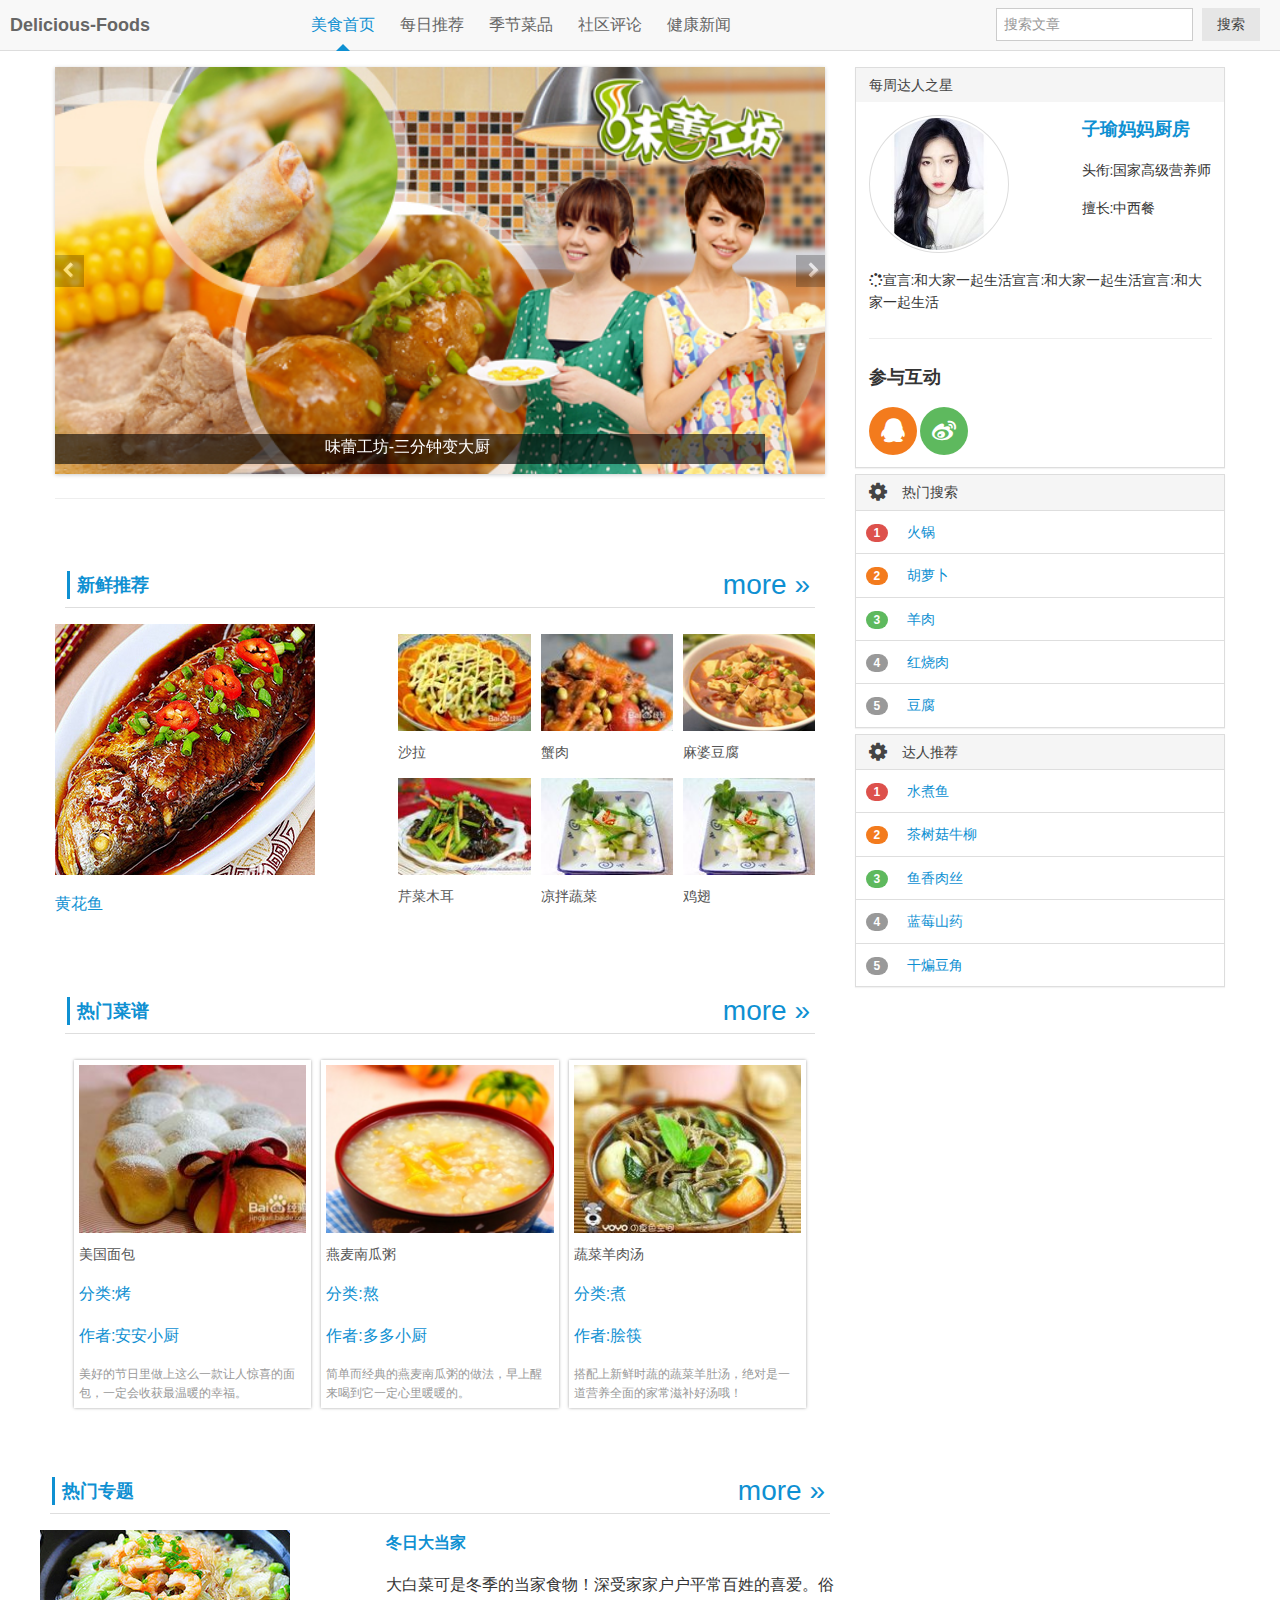
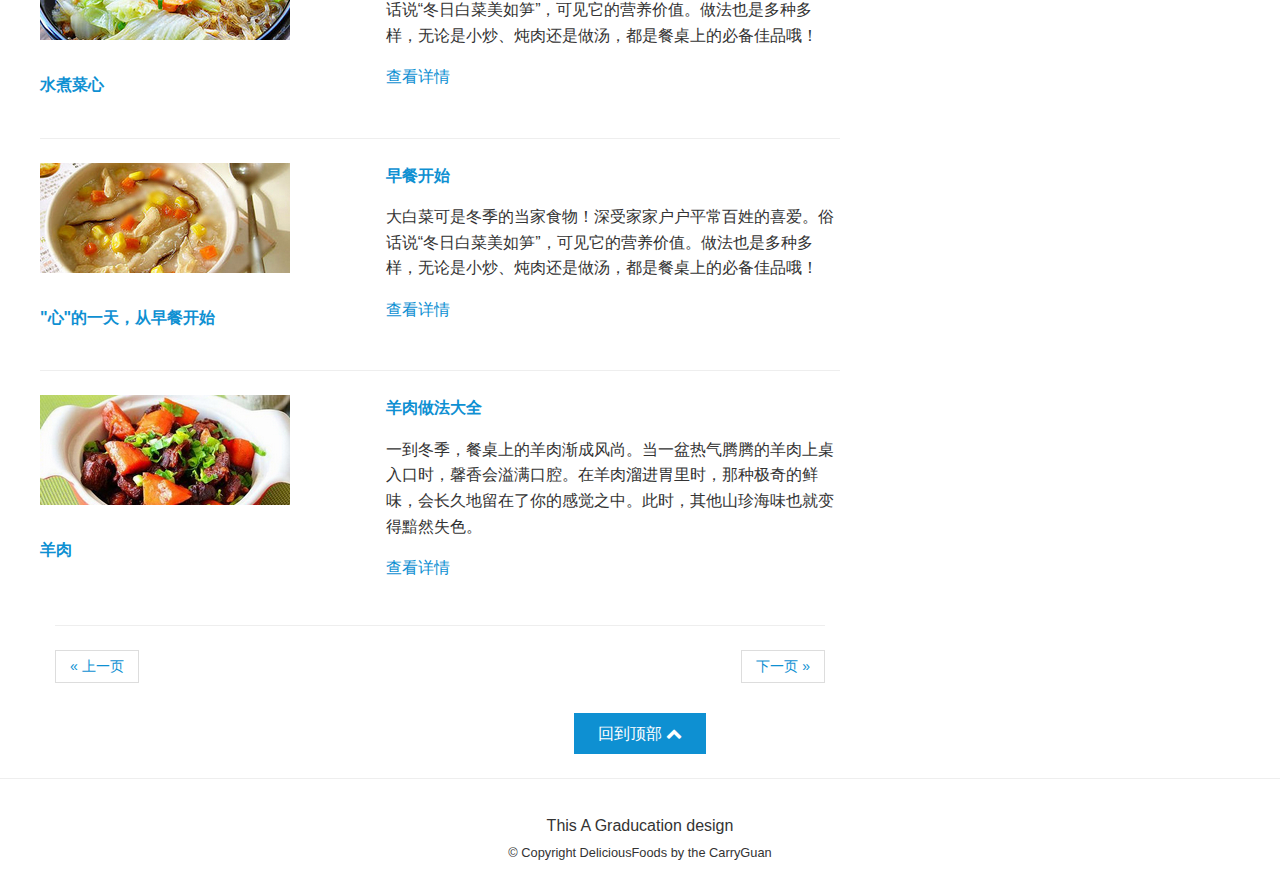
==== index.html @ f2e7f071 "food" ====
<!DOCTYPE html>
<html>
<head lang="en">
  <meta charset="UTF-8">
  <title>Delicious-Foods</title>
  <meta http-equiv="X-UA-Compatible" content="IE=edge">
  <meta name="viewport"
        content="width=device-width, initial-scale=1">
  <meta name="format-detection" content="telephone=no">
  <meta name="renderer" content="webkit">
  <meta http-equiv="Cache-Control" content="no-siteapp"/>
  <link rel="alternate icon" type="image/png" href="assets/i/favicon.png">
  <link rel="stylesheet" href="assets/css/amazeui.min.css"/>
  <link rel="stylesheet" href="css/index.css">
  <style>
    @media only screen and (min-width: 1200px) {
      .blog-g-fixed {
        max-width: 1200px;
      }
    }

    @media only screen and (min-width: 641px) {
      .blog-sidebar {
        font-size: 1.4rem;
      }
    }

    .blog-main {
      padding: 20px 0;
    }

    .blog-title {
      margin: 10px 0 20px 0;
    }

    .blog-meta {
      font-size: 14px;
      margin: 10px 0 20px 0;
      color: #222;
    }

    .blog-meta a {
      color: #27ae60;
    }

    .blog-pagination a {
      font-size: 1.4rem;
    }

    .blog-team li {
      padding: 4px;
    }

    .blog-team img {
      margin-bottom: 0;
    }

    .blog-content img,
    .blog-team img {
      max-width: 100%;
      height: auto;
    }

    .blog-footer {
      padding: 10px 0;
      text-align: center;
    }
    #blank{
      margin-left: 11%;
    }
    .am-slider-desc{
      text-align: center;
    }

  </style>
</head>
<body>
<div id="container">
  <header class="am-topbar">
    <h1 class="am-topbar-brand">
      <a href="index.html">Delicious-Foods</a>
    </h1>
    
    <div class="am-collapse am-topbar-collapse" id="doc-topbar-collapse">
      <ul class="am-nav am-nav-pills am-topbar-nav " id="blank">
      
        <li class="am-active"><a href="index.html ">美食首页</a></li>
        <li><a href="many-Foods.html">每日推荐</a></li>
        <li><a href="day-Recommend.html">季节菜品</a></li>
        <li><a href="commentZone.html">社区评论</a></li>
        <li><a href="many-Foods.html">健康新闻</a></li>
        
      </ul>
        </li>
      </ul>

      <form class="am-topbar-form am-topbar-left am-form-inline am-topbar-right" role="search">
        <div class="am-form-group">
          <input type="text" class="am-form-field am-input-sm" placeholder="搜索文章">
        </div>
        <button type="submit" class="am-btn am-btn-default am-btn-sm">搜索</button>
      </form>

    </div>
  </header>

  <div class="am-g am-g-fixed blog-g-fixed">
    <div class="am-u-md-8">
      <div id="add-shuffling">
          <div data-am-widget="slider" class="am-slider am-slider-c3" data-am-slider='{"controlNav":false}' >
          <ul class="am-slides">
              <li>
                  <img src="img/zhuanti-2.jpg">
                  <div class="am-slider-desc">味蕾工坊-三分钟变大厨</div>
                 
              </li>
              <li>
                  <img src="img/lanrencan.jpg">
                  <div class="am-slider-desc">难度懒人餐合集</div>
                 
              </li>
              <li>
                  <img src="img/larou.jpg">
                  <div class="am-slider-desc">在家也可以制作腊肉哟</div>
                 
              </li>
              <li>
                  <img src="img/xiaozhubao.jpg">
                  <div class="am-slider-desc">可爱的小猪包包</div>
                 
              </li>
          </ul>
       </div>

      </div>

      <hr class="am-article-divider blog-hr">

      
       <article class="blog-main">
        <h3 class="am-article-title">
           <div data-am-widget="titlebar" class="am-titlebar am-titlebar-default" >
                <h2 class="am-titlebar-title ">
                    新鲜推荐
                </h2>

                <nav class="am-titlebar-nav">
                    <a href="#more" class="">more &raquo;</a>
                </nav>
            </div>
        </h3>
        <div class="am-g blog-content">
          <div class="am-u-lg-5">
             <a href="day-Recommend.html">
               <img src="img/huanghuayu.jpg" alt="">
               <p>黄花鱼</p>
             </a>
          </div>
          <div class="am-u-lg-7">
            <ul data-am-widget="gallery" class="am-gallery am-avg-sm-2
              am-avg-md-3 am-avg-lg-2.5 am-gallery-default" data-am-gallery="{ pureview: true }" >
                  
                  <li>
                    <div class="am-gallery-item">
                        <a href="day-Recommend.html" class="">
                          <img src="img/shala.jpg"  alt=""/>
                            <h3 class="am-gallery-title">沙拉</h3>
                            
                        </a>
                    </div>
                  </li>
                  <li>
                    <div class="am-gallery-item">
                        <a href="day-Recommend.html" class="">
                          <img src="img/xie.jpg"  alt=""/>
                            <h3 class="am-gallery-title">蟹肉</h3>
                            
                        </a>
                    </div>
                  </li>
                  
                  <li>
                    <div class="am-gallery-item">
                        <a href="day-Recommend.html" class="">
                          <img src="img/mapodoufu.jpg"  alt=""/>
                            <h3 class="am-gallery-title">麻婆豆腐</h3>
                            
                        </a>
                    </div>
                  </li>

               </ul>
               <ul data-am-widget="gallery" class="am-gallery am-avg-sm-2
              am-avg-md-3 am-avg-lg-3 am-gallery-default" data-am-gallery="{ pureview: true }" >
                  
                  <li>
                    <div class="am-gallery-item">
                        <a href="day-Recommend.html" class="">
                          <img src="img/qincai.jpg"  alt=""/>
                            <h3 class="am-gallery-title">芹菜木耳</h3>
                            
                        </a>
                    </div>
                  </li>
                  <li>
                    <div class="am-gallery-item">
                        <a href="day-Recommend.html" class="">
                          <img src="img/luobo.jpg"  alt=""/>
                            <h3 class="am-gallery-title">凉拌蔬菜</h3>
                            
                        </a>
                    </div>
                  </li>
                  
                  <li>
                    <div class="am-gallery-item">
                        <a href="day-Recommend.html" class="">
                          <img src="img/luobo.jpg"  alt=""/>
                            <h3 class="am-gallery-title">鸡翅</h3>
                            
                        </a>
                    </div>
                  </li>

               </ul>
          </div>
        </div>
        <h3 class="am-article-title">
           <div data-am-widget="titlebar" class="am-titlebar am-titlebar-default" >
                <h2 class="am-titlebar-title ">
                    热门菜谱
                </h2>

                <nav class="am-titlebar-nav">
                    <a href="#more" class="">more &raquo;</a>
                </nav>
            </div>
        </h3>
        <div class="am-g blog-content">
          <div id="dishes-menu">
            
            <ul data-am-widget="gallery" class="am-gallery am-avg-sm-2
            am-avg-md-3 am-avg-lg-3  am-gallery-bordered" data-am-gallery="{ pureview: true }" >
              <li>
                <div class="am-gallery-item">
                    <a href="day-Recommend.html" class="">
                      <img src="img/bread.jpg"  alt=""/>
                        <h3 class="am-gallery-title">美国面包</h3>
                        <p>分类:烤</p>
                        <p>作者:安安小厨</p>
                        <div class="am-gallery-desc">美好的节日里做上这么一款让人惊喜的面包，一定会收获最温暖的幸福。</div>
                    </a>
                </div>
              </li>
              <li>
                <div class="am-gallery-item">
                    <a href="day-Recommend.html" class="">
                      <img src="img/yanmai.jpg"  alt=""/>
                        <h3 class="am-gallery-title">燕麦南瓜粥</h3>
                        <p>分类:熬</p>
                        <p>作者:多多小厨</p>
                        <div class="am-gallery-desc">简单而经典的燕麦南瓜粥的做法，早上醒来喝到它一定心里暖暖的。</div>
                    </a>
                </div>
              </li>
              <li>
                <div class="am-gallery-item">
                    <a href="day-Recommend.html" class="">
                      <img src="img/shuyang.jpg"  alt=""/>
                        <h3 class="am-gallery-title">蔬菜羊肉汤</h3>
                        <p>分类:煮</p>
                        <p>作者:脍筷</p>
                        <div class="am-gallery-desc">搭配上新鲜时蔬的蔬菜羊肚汤，绝对是一道营养全面的家常滋补好汤哦！</div>
                    </a>
                </div>
              </li>
        
        
            </ul>

          
        </div>
        <h3 class="am-article-title">
           <div data-am-widget="titlebar" class="am-titlebar am-titlebar-default" >
                <h2 class="am-titlebar-title ">
                    热门专题
                </h2>

                <nav class="am-titlebar-nav">
                    <a href="#more" class="">more &raquo;</a>
                </nav>
            </div>
        </h3>
        <div class="am-g blog-content">
          <div class="am-u-lg-5">
             <a href="day-Recommend.html">
               <img src="img/baicai.jpg" alt="">
               <h3><a href="day-Recommend.html">水煮菜心</a></h3>
             </a>
          </div>
          <div class="am-u-lg-7">
            <h3><a href="day-Recommend.html">冬日大当家</a></h3>
            <p>大白菜可是冬季的当家食物！深受家家户户平常百姓的喜爱。俗话说“冬日白菜美如笋”，可见它的营养价值。做法也是多种多样，无论是小炒、炖肉还是做汤，都是餐桌上的必备佳品哦！</p>
            <a href="day-Recommend.html">查看详情</a>
          </div>
          <hr class="am-article-divider blog-hr">

        </div>
        <hr class="am-article-divider blog-hr">
        <div class="am-g blog-content">
          <div class="am-u-lg-5">
             <a href="day-Recommend.html">
               <img src="img/zaocan.jpg" alt="">
               <h3><a href="day-Recommend.html">"心"的一天，从早餐开始</a></h3>
             </a>
          </div>
          <div class="am-u-lg-7">
            <h3><a href="day-Recommend.html">早餐开始</a></h3>
            <p>大白菜可是冬季的当家食物！深受家家户户平常百姓的喜爱。俗话说“冬日白菜美如笋”，可见它的营养价值。做法也是多种多样，无论是小炒、炖肉还是做汤，都是餐桌上的必备佳品哦！</p>
            <a href="day-Recommend.html">查看详情</a>
          </div>
        </div>
        <hr class="am-article-divider blog-hr">
        <div class="am-g blog-content">
          <div class="am-u-lg-5">
             <a href="day-Recommend.html">
               <img src="img/yang.jpg" alt="">
               <h3><a href="day-Recommend.html">羊肉</a></h3>
             </a>
          </div>
          <div class="am-u-lg-7">
            <h3><a href="day-Recommend.html">羊肉做法大全</a></h3>
            <p>一到冬季，餐桌上的羊肉渐成风尚。当一盆热气腾腾的羊肉上桌入口时，馨香会溢满口腔。在羊肉溜进胃里时，那种极奇的鲜味，会长久地留在了你的感觉之中。此时，其他山珍海味也就变得黯然失色。</p>
            <a href="day-Recommend.html">查看详情</a>
          </div>
          <hr class="am-article-divider blog-hr">

        </div>
        
   
      </article>
     

      <hr class="am-article-divider blog-hr">
      <ul class="am-pagination blog-pagination">
        <li class="am-pagination-prev"><a href="">&laquo; 上一页</a></li>
        <li class="am-pagination-next"><a href="">下一页 &raquo;</a></li>
      </ul>
    </div>

    <div class="am-u-md-4 blog-sidebar">
      <div class="am-panel-group">
        <section class="am-panel am-panel-default">
          <div class="am-panel-hd">每周达人之星</div>
          <div class="am-panel-bd">
            <img class="am-img-thumbnail am-circle" src="img/seller_photo.jpg" width="140" height="140"/>
            <div id="text-Right">
              <h2>
                <a href="many-Foods.html">子瑜妈妈厨房</a>
              </h2>
              <p>头衔:国家高级营养师</p>
              <p>擅长:中西餐</p>

            </div>
            <p><i class="am-icon-spinner am-icon-spin"></i>宣言:和大家一起生活宣言:和大家一起生活宣言:和大家一起生活</p>
            <hr class="am-article-divider blog-hr">
            <div id="particip">
              <h2>参与互动</h2>
              <a href="many-Foods.html" class="am-icon-btn am-primary am-icon-qq am-warning"></a>
              <a href="many-Foods.html" class="am-icon-btn am-primary am-icon-weibo am-success"></a>
            </div>
          </div>
        </section>
        <section class="am-panel am-panel-default">
          <div class="am-panel-hd"><i class="am-icon-gear am-icon-spin am-icon-sm"></i>&nbsp&nbsp&nbsp&nbsp热门搜索</div>
          <ul class="am-list blog-list">
            <li><a href="many-Foods.html"><span class="am-badge am-badge-danger am-round">1</span>&nbsp&nbsp&nbsp&nbsp&nbsp火锅</a></li>
            <li><a href="many-Foods.html"><span class="am-badge am-badge-warning am-round">2</span>&nbsp&nbsp&nbsp&nbsp&nbsp胡萝卜</a></li>
            <li><a href="many-Foods.html"><span class="am-badge am-badge-success am-round">3</span>&nbsp&nbsp&nbsp&nbsp&nbsp羊肉</a></li>
            <li><a href="many-Foods.html"><span class="am-badge am-round">4</span>&nbsp&nbsp&nbsp&nbsp&nbsp红烧肉</a></li>
            <li><a href="many-Foods.html"><span class="am-badge  am-round">5</span>&nbsp&nbsp&nbsp&nbsp&nbsp豆腐</a></li>
            
          </ul>
        </section>
        <section class="am-panel am-panel-default">
          <div class="am-panel-hd"><i class="am-icon-gear am-icon-spin am-icon-sm"></i>&nbsp;&nbsp&nbsp&nbsp达人推荐</div>
          <ul class="am-list blog-list">
            <li><a href="many-Foods.html"><span class="am-badge am-badge-danger am-round">1</span>&nbsp&nbsp&nbsp&nbsp&nbsp水煮鱼</a></li>
            <li><a href="many-Foods.html"><span class="am-badge am-badge-warning am-round">2</span>&nbsp&nbsp&nbsp&nbsp&nbsp茶树菇牛柳</a></li>
            <li><a href="many-Foods.html"><span class="am-badge am-badge-success am-round">3</span>&nbsp&nbsp&nbsp&nbsp&nbsp鱼香肉丝</a></li>
            <li><a href="many-Foods.html"><span class="am-badge am-round">4</span>&nbsp&nbsp&nbsp&nbsp&nbsp蓝莓山药</a></li>
            <li><a href="many-Foods.html"><span class="am-badge  am-round">5</span>&nbsp&nbsp&nbsp&nbsp&nbsp干煸豆角</a></li>
            
          </ul>
        </section>
      </div>
    </div>

  </div>
   <div data-am-widget="gotop" class="am-gotop am-gotop-default" >
      <a href="#top" title="回到顶部">
          <span class="am-gotop-title">回到顶部</span>
            <i class="am-gotop-icon am-icon-chevron-up"></i>
      </a>
    </div>
  <hr class="am-article-divider blog-hr">
  <footer class="blog-footer">
    <p>This A Graducation design<br/>
    <small>© Copyright DeliciousFoods by the CarryGuan</small>
  </p>
  </footer>
</div>
<!--[if lt IE 9]>
<script src="http://libs.baidu.com/jquery/1.11.1/jquery.min.js"></script>
<script src="http://cdn.staticfile.org/modernizr/2.8.3/modernizr.js"></script>
<script src="assets/js/amazeui.ie8polyfill.min.js"></script>
<![endif]-->

<!--[if (gte IE 9)|!(IE)]><!-->
<script src="assets/js/jquery.min.js"></script>
<!--<![endif]-->
<script src="assets/js/amazeui.min.js"></script>

</body>
</html>
---- css/index.css ----
#text-Right{
	float: right;
}
#dishes-menu{
	width: 100%;
	padding:0 3%;
}
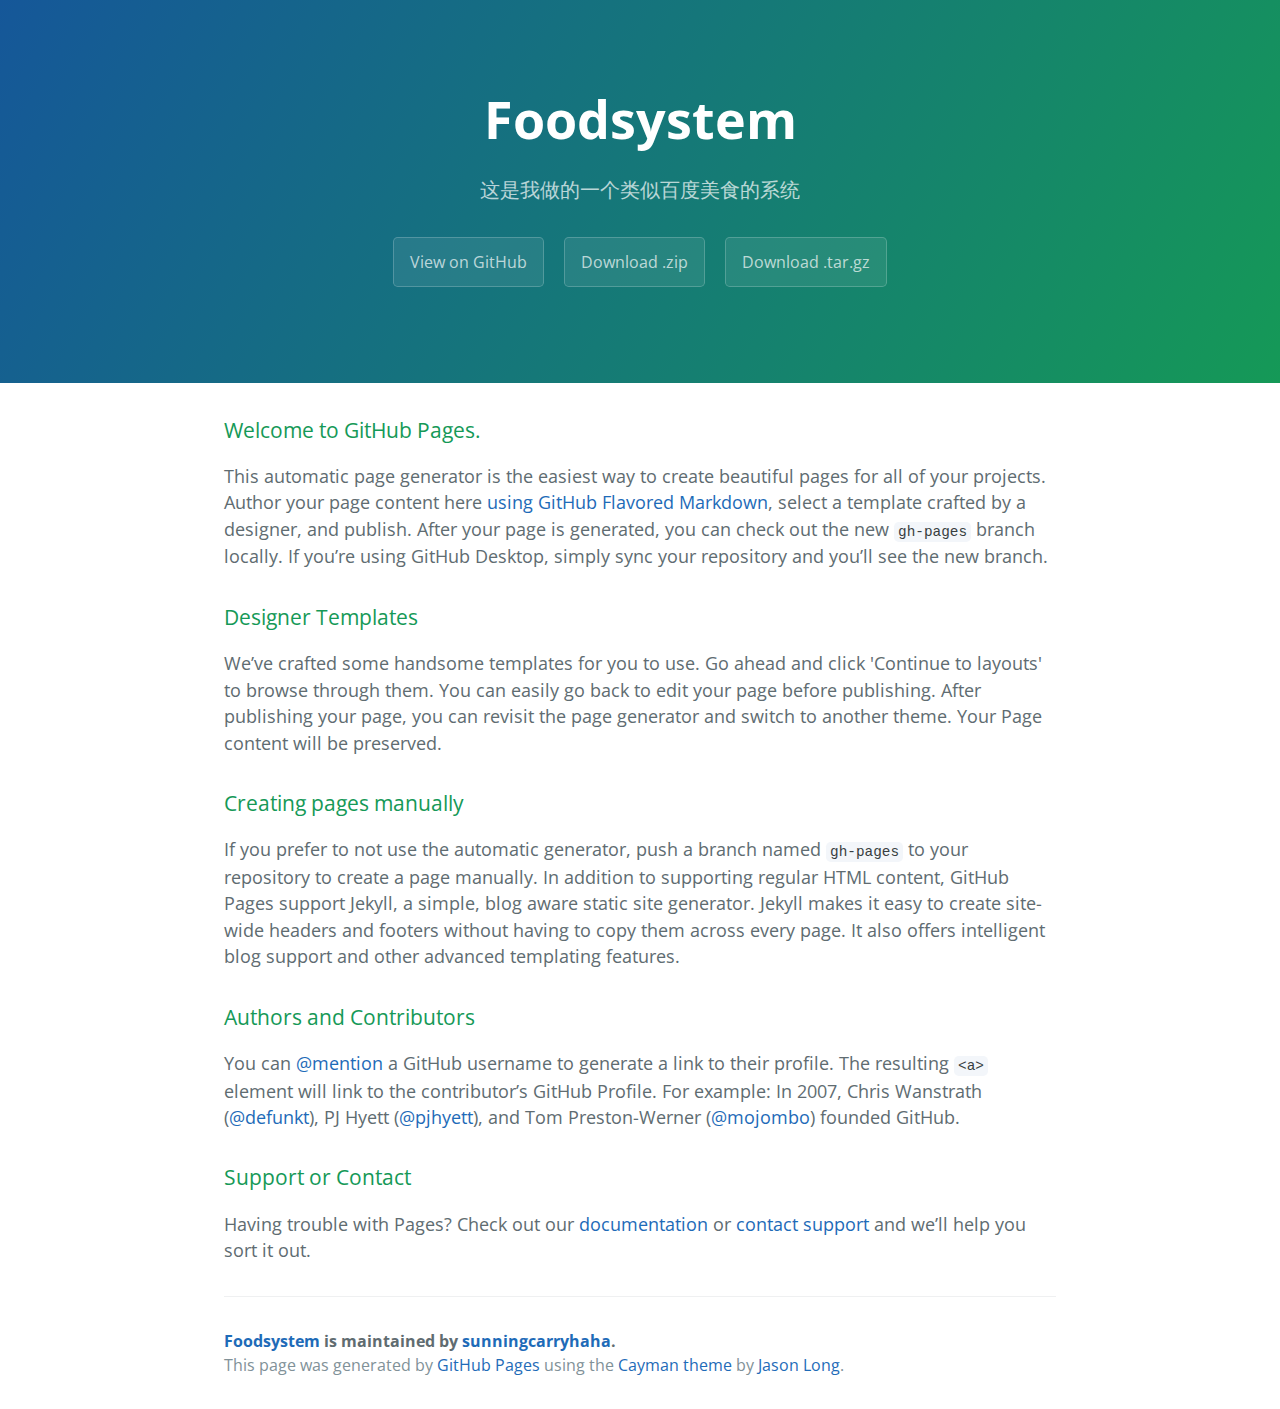
==== commit bdceeade: "Create gh-pages branch via GitHub" ====
--- a/index.html
+++ b/index.html
@@ -1,425 +1,57 @@
 <!DOCTYPE html>
-<html>
-<head lang="en">
-  <meta charset="UTF-8">
-  <title>Delicious-Foods</title>
-  <meta http-equiv="X-UA-Compatible" content="IE=edge">
-  <meta name="viewport"
-        content="width=device-width, initial-scale=1">
-  <meta name="format-detection" content="telephone=no">
-  <meta name="renderer" content="webkit">
-  <meta http-equiv="Cache-Control" content="no-siteapp"/>
-  <link rel="alternate icon" type="image/png" href="assets/i/favicon.png">
-  <link rel="stylesheet" href="assets/css/amazeui.min.css"/>
-  <link rel="stylesheet" href="css/index.css">
-  <style>
-    @media only screen and (min-width: 1200px) {
-      .blog-g-fixed {
-        max-width: 1200px;
-      }
-    }
+<html lang="en-us">
+  <head>
+    <meta charset="UTF-8">
+    <title>Foodsystem by sunningcarryhaha</title>
+    <meta name="viewport" content="width=device-width, initial-scale=1">
+    <link rel="stylesheet" type="text/css" href="stylesheets/normalize.css" media="screen">
+    <link href='https://fonts.googleapis.com/css?family=Open+Sans:400,700' rel='stylesheet' type='text/css'>
+    <link rel="stylesheet" type="text/css" href="stylesheets/stylesheet.css" media="screen">
+    <link rel="stylesheet" type="text/css" href="stylesheets/github-light.css" media="screen">
+  </head>
+  <body>
+    <section class="page-header">
+      <h1 class="project-name">Foodsystem</h1>
+      <h2 class="project-tagline">这是我做的一个类似百度美食的系统</h2>
+      <a href="https://github.com/sunningcarryhaha/foodSystem" class="btn">View on GitHub</a>
+      <a href="https://github.com/sunningcarryhaha/foodSystem/zipball/master" class="btn">Download .zip</a>
+      <a href="https://github.com/sunningcarryhaha/foodSystem/tarball/master" class="btn">Download .tar.gz</a>
+    </section>
 
-    @media only screen and (min-width: 641px) {
-      .blog-sidebar {
-        font-size: 1.4rem;
-      }
-    }
+    <section class="main-content">
+      <h3>
+<a id="welcome-to-github-pages" class="anchor" href="#welcome-to-github-pages" aria-hidden="true"><span aria-hidden="true" class="octicon octicon-link"></span></a>Welcome to GitHub Pages.</h3>
 
-    .blog-main {
-      padding: 20px 0;
-    }
+<p>This automatic page generator is the easiest way to create beautiful pages for all of your projects. Author your page content here <a href="https://guides.github.com/features/mastering-markdown/">using GitHub Flavored Markdown</a>, select a template crafted by a designer, and publish. After your page is generated, you can check out the new <code>gh-pages</code> branch locally. If you’re using GitHub Desktop, simply sync your repository and you’ll see the new branch.</p>
 
-    .blog-title {
-      margin: 10px 0 20px 0;
-    }
+<h3>
+<a id="designer-templates" class="anchor" href="#designer-templates" aria-hidden="true"><span aria-hidden="true" class="octicon octicon-link"></span></a>Designer Templates</h3>
 
-    .blog-meta {
-      font-size: 14px;
-      margin: 10px 0 20px 0;
-      color: #222;
-    }
+<p>We’ve crafted some handsome templates for you to use. Go ahead and click 'Continue to layouts' to browse through them. You can easily go back to edit your page before publishing. After publishing your page, you can revisit the page generator and switch to another theme. Your Page content will be preserved.</p>
 
-    .blog-meta a {
-      color: #27ae60;
-    }
+<h3>
+<a id="creating-pages-manually" class="anchor" href="#creating-pages-manually" aria-hidden="true"><span aria-hidden="true" class="octicon octicon-link"></span></a>Creating pages manually</h3>
 
-    .blog-pagination a {
-      font-size: 1.4rem;
-    }
+<p>If you prefer to not use the automatic generator, push a branch named <code>gh-pages</code> to your repository to create a page manually. In addition to supporting regular HTML content, GitHub Pages support Jekyll, a simple, blog aware static site generator. Jekyll makes it easy to create site-wide headers and footers without having to copy them across every page. It also offers intelligent blog support and other advanced templating features.</p>
 
-    .blog-team li {
-      padding: 4px;
-    }
+<h3>
+<a id="authors-and-contributors" class="anchor" href="#authors-and-contributors" aria-hidden="true"><span aria-hidden="true" class="octicon octicon-link"></span></a>Authors and Contributors</h3>
 
-    .blog-team img {
-      margin-bottom: 0;
-    }
+<p>You can <a href="https://help.github.com/articles/basic-writing-and-formatting-syntax/#mentioning-users-and-teams" class="user-mention">@mention</a> a GitHub username to generate a link to their profile. The resulting <code>&lt;a&gt;</code> element will link to the contributor’s GitHub Profile. For example: In 2007, Chris Wanstrath (<a href="https://github.com/defunkt" class="user-mention">@defunkt</a>), PJ Hyett (<a href="https://github.com/pjhyett" class="user-mention">@pjhyett</a>), and Tom Preston-Werner (<a href="https://github.com/mojombo" class="user-mention">@mojombo</a>) founded GitHub.</p>
 
-    .blog-content img,
-    .blog-team img {
-      max-width: 100%;
-      height: auto;
-    }
+<h3>
+<a id="support-or-contact" class="anchor" href="#support-or-contact" aria-hidden="true"><span aria-hidden="true" class="octicon octicon-link"></span></a>Support or Contact</h3>
 
-    .blog-footer {
-      padding: 10px 0;
-      text-align: center;
-    }
-    #blank{
-      margin-left: 11%;
-    }
-    .am-slider-desc{
-      text-align: center;
-    }
+<p>Having trouble with Pages? Check out our <a href="https://help.github.com/pages">documentation</a> or <a href="https://github.com/contact">contact support</a> and we’ll help you sort it out.</p>
 
-  </style>
-</head>
-<body>
-<div id="container">
-  <header class="am-topbar">
-    <h1 class="am-topbar-brand">
-      <a href="index.html">Delicious-Foods</a>
-    </h1>
-    
-    <div class="am-collapse am-topbar-collapse" id="doc-topbar-collapse">
-      <ul class="am-nav am-nav-pills am-topbar-nav " id="blank">
-      
-        <li class="am-active"><a href="index.html ">美食首页</a></li>
-        <li><a href="many-Foods.html">每日推荐</a></li>
-        <li><a href="day-Recommend.html">季节菜品</a></li>
-        <li><a href="commentZone.html">社区评论</a></li>
-        <li><a href="many-Foods.html">健康新闻</a></li>
-        
-      </ul>
-        </li>
-      </ul>
+      <footer class="site-footer">
+        <span class="site-footer-owner"><a href="https://github.com/sunningcarryhaha/foodSystem">Foodsystem</a> is maintained by <a href="https://github.com/sunningcarryhaha">sunningcarryhaha</a>.</span>
 
-      <form class="am-topbar-form am-topbar-left am-form-inline am-topbar-right" role="search">
-        <div class="am-form-group">
-          <input type="text" class="am-form-field am-input-sm" placeholder="搜索文章">
-        </div>
-        <button type="submit" class="am-btn am-btn-default am-btn-sm">搜索</button>
-      </form>
+        <span class="site-footer-credits">This page was generated by <a href="https://pages.github.com">GitHub Pages</a> using the <a href="https://github.com/jasonlong/cayman-theme">Cayman theme</a> by <a href="https://twitter.com/jasonlong">Jason Long</a>.</span>
+      </footer>
 
-    </div>
-  </header>
+    </section>
 
-  <div class="am-g am-g-fixed blog-g-fixed">
-    <div class="am-u-md-8">
-      <div id="add-shuffling">
-          <div data-am-widget="slider" class="am-slider am-slider-c3" data-am-slider='{"controlNav":false}' >
-          <ul class="am-slides">
-              <li>
-                  <img src="img/zhuanti-2.jpg">
-                  <div class="am-slider-desc">味蕾工坊-三分钟变大厨</div>
-                 
-              </li>
-              <li>
-                  <img src="img/lanrencan.jpg">
-                  <div class="am-slider-desc">难度懒人餐合集</div>
-                 
-              </li>
-              <li>
-                  <img src="img/larou.jpg">
-                  <div class="am-slider-desc">在家也可以制作腊肉哟</div>
-                 
-              </li>
-              <li>
-                  <img src="img/xiaozhubao.jpg">
-                  <div class="am-slider-desc">可爱的小猪包包</div>
-                 
-              </li>
-          </ul>
-       </div>
-
-      </div>
-
-      <hr class="am-article-divider blog-hr">
-
-      
-       <article class="blog-main">
-        <h3 class="am-article-title">
-           <div data-am-widget="titlebar" class="am-titlebar am-titlebar-default" >
-                <h2 class="am-titlebar-title ">
-                    新鲜推荐
-                </h2>
-
-                <nav class="am-titlebar-nav">
-                    <a href="#more" class="">more &raquo;</a>
-                </nav>
-            </div>
-        </h3>
-        <div class="am-g blog-content">
-          <div class="am-u-lg-5">
-             <a href="day-Recommend.html">
-               <img src="img/huanghuayu.jpg" alt="">
-               <p>黄花鱼</p>
-             </a>
-          </div>
-          <div class="am-u-lg-7">
-            <ul data-am-widget="gallery" class="am-gallery am-avg-sm-2
-              am-avg-md-3 am-avg-lg-2.5 am-gallery-default" data-am-gallery="{ pureview: true }" >
-                  
-                  <li>
-                    <div class="am-gallery-item">
-                        <a href="day-Recommend.html" class="">
-                          <img src="img/shala.jpg"  alt=""/>
-                            <h3 class="am-gallery-title">沙拉</h3>
-                            
-                        </a>
-                    </div>
-                  </li>
-                  <li>
-                    <div class="am-gallery-item">
-                        <a href="day-Recommend.html" class="">
-                          <img src="img/xie.jpg"  alt=""/>
-                            <h3 class="am-gallery-title">蟹肉</h3>
-                            
-                        </a>
-                    </div>
-                  </li>
-                  
-                  <li>
-                    <div class="am-gallery-item">
-                        <a href="day-Recommend.html" class="">
-                          <img src="img/mapodoufu.jpg"  alt=""/>
-                            <h3 class="am-gallery-title">麻婆豆腐</h3>
-                            
-                        </a>
-                    </div>
-                  </li>
-
-               </ul>
-               <ul data-am-widget="gallery" class="am-gallery am-avg-sm-2
-              am-avg-md-3 am-avg-lg-3 am-gallery-default" data-am-gallery="{ pureview: true }" >
-                  
-                  <li>
-                    <div class="am-gallery-item">
-                        <a href="day-Recommend.html" class="">
-                          <img src="img/qincai.jpg"  alt=""/>
-                            <h3 class="am-gallery-title">芹菜木耳</h3>
-                            
-                        </a>
-                    </div>
-                  </li>
-                  <li>
-                    <div class="am-gallery-item">
-                        <a href="day-Recommend.html" class="">
-                          <img src="img/luobo.jpg"  alt=""/>
-                            <h3 class="am-gallery-title">凉拌蔬菜</h3>
-                            
-                        </a>
-                    </div>
-                  </li>
-                  
-                  <li>
-                    <div class="am-gallery-item">
-                        <a href="day-Recommend.html" class="">
-                          <img src="img/luobo.jpg"  alt=""/>
-                            <h3 class="am-gallery-title">鸡翅</h3>
-                            
-                        </a>
-                    </div>
-                  </li>
-
-               </ul>
-          </div>
-        </div>
-        <h3 class="am-article-title">
-           <div data-am-widget="titlebar" class="am-titlebar am-titlebar-default" >
-                <h2 class="am-titlebar-title ">
-                    热门菜谱
-                </h2>
-
-                <nav class="am-titlebar-nav">
-                    <a href="#more" class="">more &raquo;</a>
-                </nav>
-            </div>
-        </h3>
-        <div class="am-g blog-content">
-          <div id="dishes-menu">
-            
-            <ul data-am-widget="gallery" class="am-gallery am-avg-sm-2
-            am-avg-md-3 am-avg-lg-3  am-gallery-bordered" data-am-gallery="{ pureview: true }" >
-              <li>
-                <div class="am-gallery-item">
-                    <a href="day-Recommend.html" class="">
-                      <img src="img/bread.jpg"  alt=""/>
-                        <h3 class="am-gallery-title">美国面包</h3>
-                        <p>分类:烤</p>
-                        <p>作者:安安小厨</p>
-                        <div class="am-gallery-desc">美好的节日里做上这么一款让人惊喜的面包，一定会收获最温暖的幸福。</div>
-                    </a>
-                </div>
-              </li>
-              <li>
-                <div class="am-gallery-item">
-                    <a href="day-Recommend.html" class="">
-                      <img src="img/yanmai.jpg"  alt=""/>
-                        <h3 class="am-gallery-title">燕麦南瓜粥</h3>
-                        <p>分类:熬</p>
-                        <p>作者:多多小厨</p>
-                        <div class="am-gallery-desc">简单而经典的燕麦南瓜粥的做法，早上醒来喝到它一定心里暖暖的。</div>
-                    </a>
-                </div>
-              </li>
-              <li>
-                <div class="am-gallery-item">
-                    <a href="day-Recommend.html" class="">
-                      <img src="img/shuyang.jpg"  alt=""/>
-                        <h3 class="am-gallery-title">蔬菜羊肉汤</h3>
-                        <p>分类:煮</p>
-                        <p>作者:脍筷</p>
-                        <div class="am-gallery-desc">搭配上新鲜时蔬的蔬菜羊肚汤，绝对是一道营养全面的家常滋补好汤哦！</div>
-                    </a>
-                </div>
-              </li>
-        
-        
-            </ul>
-
-          
-        </div>
-        <h3 class="am-article-title">
-           <div data-am-widget="titlebar" class="am-titlebar am-titlebar-default" >
-                <h2 class="am-titlebar-title ">
-                    热门专题
-                </h2>
-
-                <nav class="am-titlebar-nav">
-                    <a href="#more" class="">more &raquo;</a>
-                </nav>
-            </div>
-        </h3>
-        <div class="am-g blog-content">
-          <div class="am-u-lg-5">
-             <a href="day-Recommend.html">
-               <img src="img/baicai.jpg" alt="">
-               <h3><a href="day-Recommend.html">水煮菜心</a></h3>
-             </a>
-          </div>
-          <div class="am-u-lg-7">
-            <h3><a href="day-Recommend.html">冬日大当家</a></h3>
-            <p>大白菜可是冬季的当家食物！深受家家户户平常百姓的喜爱。俗话说“冬日白菜美如笋”，可见它的营养价值。做法也是多种多样，无论是小炒、炖肉还是做汤，都是餐桌上的必备佳品哦！</p>
-            <a href="day-Recommend.html">查看详情</a>
-          </div>
-          <hr class="am-article-divider blog-hr">
-
-        </div>
-        <hr class="am-article-divider blog-hr">
-        <div class="am-g blog-content">
-          <div class="am-u-lg-5">
-             <a href="day-Recommend.html">
-               <img src="img/zaocan.jpg" alt="">
-               <h3><a href="day-Recommend.html">"心"的一天，从早餐开始</a></h3>
-             </a>
-          </div>
-          <div class="am-u-lg-7">
-            <h3><a href="day-Recommend.html">早餐开始</a></h3>
-            <p>大白菜可是冬季的当家食物！深受家家户户平常百姓的喜爱。俗话说“冬日白菜美如笋”，可见它的营养价值。做法也是多种多样，无论是小炒、炖肉还是做汤，都是餐桌上的必备佳品哦！</p>
-            <a href="day-Recommend.html">查看详情</a>
-          </div>
-        </div>
-        <hr class="am-article-divider blog-hr">
-        <div class="am-g blog-content">
-          <div class="am-u-lg-5">
-             <a href="day-Recommend.html">
-               <img src="img/yang.jpg" alt="">
-               <h3><a href="day-Recommend.html">羊肉</a></h3>
-             </a>
-          </div>
-          <div class="am-u-lg-7">
-            <h3><a href="day-Recommend.html">羊肉做法大全</a></h3>
-            <p>一到冬季，餐桌上的羊肉渐成风尚。当一盆热气腾腾的羊肉上桌入口时，馨香会溢满口腔。在羊肉溜进胃里时，那种极奇的鲜味，会长久地留在了你的感觉之中。此时，其他山珍海味也就变得黯然失色。</p>
-            <a href="day-Recommend.html">查看详情</a>
-          </div>
-          <hr class="am-article-divider blog-hr">
-
-        </div>
-        
-   
-      </article>
-     
-
-      <hr class="am-article-divider blog-hr">
-      <ul class="am-pagination blog-pagination">
-        <li class="am-pagination-prev"><a href="">&laquo; 上一页</a></li>
-        <li class="am-pagination-next"><a href="">下一页 &raquo;</a></li>
-      </ul>
-    </div>
-
-    <div class="am-u-md-4 blog-sidebar">
-      <div class="am-panel-group">
-        <section class="am-panel am-panel-default">
-          <div class="am-panel-hd">每周达人之星</div>
-          <div class="am-panel-bd">
-            <img class="am-img-thumbnail am-circle" src="img/seller_photo.jpg" width="140" height="140"/>
-            <div id="text-Right">
-              <h2>
-                <a href="many-Foods.html">子瑜妈妈厨房</a>
-              </h2>
-              <p>头衔:国家高级营养师</p>
-              <p>擅长:中西餐</p>
-
-            </div>
-            <p><i class="am-icon-spinner am-icon-spin"></i>宣言:和大家一起生活宣言:和大家一起生活宣言:和大家一起生活</p>
-            <hr class="am-article-divider blog-hr">
-            <div id="particip">
-              <h2>参与互动</h2>
-              <a href="many-Foods.html" class="am-icon-btn am-primary am-icon-qq am-warning"></a>
-              <a href="many-Foods.html" class="am-icon-btn am-primary am-icon-weibo am-success"></a>
-            </div>
-          </div>
-        </section>
-        <section class="am-panel am-panel-default">
-          <div class="am-panel-hd"><i class="am-icon-gear am-icon-spin am-icon-sm"></i>&nbsp&nbsp&nbsp&nbsp热门搜索</div>
-          <ul class="am-list blog-list">
-            <li><a href="many-Foods.html"><span class="am-badge am-badge-danger am-round">1</span>&nbsp&nbsp&nbsp&nbsp&nbsp火锅</a></li>
-            <li><a href="many-Foods.html"><span class="am-badge am-badge-warning am-round">2</span>&nbsp&nbsp&nbsp&nbsp&nbsp胡萝卜</a></li>
-            <li><a href="many-Foods.html"><span class="am-badge am-badge-success am-round">3</span>&nbsp&nbsp&nbsp&nbsp&nbsp羊肉</a></li>
-            <li><a href="many-Foods.html"><span class="am-badge am-round">4</span>&nbsp&nbsp&nbsp&nbsp&nbsp红烧肉</a></li>
-            <li><a href="many-Foods.html"><span class="am-badge  am-round">5</span>&nbsp&nbsp&nbsp&nbsp&nbsp豆腐</a></li>
-            
-          </ul>
-        </section>
-        <section class="am-panel am-panel-default">
-          <div class="am-panel-hd"><i class="am-icon-gear am-icon-spin am-icon-sm"></i>&nbsp;&nbsp&nbsp&nbsp达人推荐</div>
-          <ul class="am-list blog-list">
-            <li><a href="many-Foods.html"><span class="am-badge am-badge-danger am-round">1</span>&nbsp&nbsp&nbsp&nbsp&nbsp水煮鱼</a></li>
-            <li><a href="many-Foods.html"><span class="am-badge am-badge-warning am-round">2</span>&nbsp&nbsp&nbsp&nbsp&nbsp茶树菇牛柳</a></li>
-            <li><a href="many-Foods.html"><span class="am-badge am-badge-success am-round">3</span>&nbsp&nbsp&nbsp&nbsp&nbsp鱼香肉丝</a></li>
-            <li><a href="many-Foods.html"><span class="am-badge am-round">4</span>&nbsp&nbsp&nbsp&nbsp&nbsp蓝莓山药</a></li>
-            <li><a href="many-Foods.html"><span class="am-badge  am-round">5</span>&nbsp&nbsp&nbsp&nbsp&nbsp干煸豆角</a></li>
-            
-          </ul>
-        </section>
-      </div>
-    </div>
-
-  </div>
-   <div data-am-widget="gotop" class="am-gotop am-gotop-default" >
-      <a href="#top" title="回到顶部">
-          <span class="am-gotop-title">回到顶部</span>
-            <i class="am-gotop-icon am-icon-chevron-up"></i>
-      </a>
-    </div>
-  <hr class="am-article-divider blog-hr">
-  <footer class="blog-footer">
-    <p>This A Graducation design<br/>
-    <small>© Copyright DeliciousFoods by the CarryGuan</small>
-  </p>
-  </footer>
-</div>
-<!--[if lt IE 9]>
-<script src="http://libs.baidu.com/jquery/1.11.1/jquery.min.js"></script>
-<script src="http://cdn.staticfile.org/modernizr/2.8.3/modernizr.js"></script>
-<script src="assets/js/amazeui.ie8polyfill.min.js"></script>
-<![endif]-->
-
-<!--[if (gte IE 9)|!(IE)]><!-->
-<script src="assets/js/jquery.min.js"></script>
-<!--<![endif]-->
-<script src="assets/js/amazeui.min.js"></script>
-
-</body>
+  
+  </body>
 </html>
--- a/stylesheets/stylesheet.css
+++ b/stylesheets/stylesheet.css
@@ -0,0 +1,245 @@
+* {
+  box-sizing: border-box; }
+
+body {
+  padding: 0;
+  margin: 0;
+  font-family: "Open Sans", "Helvetica Neue", Helvetica, Arial, sans-serif;
+  font-size: 16px;
+  line-height: 1.5;
+  color: #606c71; }
+
+a {
+  color: #1e6bb8;
+  text-decoration: none; }
+  a:hover {
+    text-decoration: underline; }
+
+.btn {
+  display: inline-block;
+  margin-bottom: 1rem;
+  color: rgba(255, 255, 255, 0.7);
+  background-color: rgba(255, 255, 255, 0.08);
+  border-color: rgba(255, 255, 255, 0.2);
+  border-style: solid;
+  border-width: 1px;
+  border-radius: 0.3rem;
+  transition: color 0.2s, background-color 0.2s, border-color 0.2s; }
+  .btn + .btn {
+    margin-left: 1rem; }
+
+.btn:hover {
+  color: rgba(255, 255, 255, 0.8);
+  text-decoration: none;
+  background-color: rgba(255, 255, 255, 0.2);
+  border-color: rgba(255, 255, 255, 0.3); }
+
+@media screen and (min-width: 64em) {
+  .btn {
+    padding: 0.75rem 1rem; } }
+
+@media screen and (min-width: 42em) and (max-width: 64em) {
+  .btn {
+    padding: 0.6rem 0.9rem;
+    font-size: 0.9rem; } }
+
+@media screen and (max-width: 42em) {
+  .btn {
+    display: block;
+    width: 100%;
+    padding: 0.75rem;
+    font-size: 0.9rem; }
+    .btn + .btn {
+      margin-top: 1rem;
+      margin-left: 0; } }
+
+.page-header {
+  color: #fff;
+  text-align: center;
+  background-color: #159957;
+  background-image: linear-gradient(120deg, #155799, #159957); }
+
+@media screen and (min-width: 64em) {
+  .page-header {
+    padding: 5rem 6rem; } }
+
+@media screen and (min-width: 42em) and (max-width: 64em) {
+  .page-header {
+    padding: 3rem 4rem; } }
+
+@media screen and (max-width: 42em) {
+  .page-header {
+    padding: 2rem 1rem; } }
+
+.project-name {
+  margin-top: 0;
+  margin-bottom: 0.1rem; }
+
+@media screen and (min-width: 64em) {
+  .project-name {
+    font-size: 3.25rem; } }
+
+@media screen and (min-width: 42em) and (max-width: 64em) {
+  .project-name {
+    font-size: 2.25rem; } }
+
+@media screen and (max-width: 42em) {
+  .project-name {
+    font-size: 1.75rem; } }
+
+.project-tagline {
+  margin-bottom: 2rem;
+  font-weight: normal;
+  opacity: 0.7; }
+
+@media screen and (min-width: 64em) {
+  .project-tagline {
+    font-size: 1.25rem; } }
+
+@media screen and (min-width: 42em) and (max-width: 64em) {
+  .project-tagline {
+    font-size: 1.15rem; } }
+
+@media screen and (max-width: 42em) {
+  .project-tagline {
+    font-size: 1rem; } }
+
+.main-content :first-child {
+  margin-top: 0; }
+.main-content img {
+  max-width: 100%; }
+.main-content h1, .main-content h2, .main-content h3, .main-content h4, .main-content h5, .main-content h6 {
+  margin-top: 2rem;
+  margin-bottom: 1rem;
+  font-weight: normal;
+  color: #159957; }
+.main-content p {
+  margin-bottom: 1em; }
+.main-content code {
+  padding: 2px 4px;
+  font-family: Consolas, "Liberation Mono", Menlo, Courier, monospace;
+  font-size: 0.9rem;
+  color: #383e41;
+  background-color: #f3f6fa;
+  border-radius: 0.3rem; }
+.main-content pre {
+  padding: 0.8rem;
+  margin-top: 0;
+  margin-bottom: 1rem;
+  font: 1rem Consolas, "Liberation Mono", Menlo, Courier, monospace;
+  color: #567482;
+  word-wrap: normal;
+  background-color: #f3f6fa;
+  border: solid 1px #dce6f0;
+  border-radius: 0.3rem; }
+  .main-content pre > code {
+    padding: 0;
+    margin: 0;
+    font-size: 0.9rem;
+    color: #567482;
+    word-break: normal;
+    white-space: pre;
+    background: transparent;
+    border: 0; }
+.main-content .highlight {
+  margin-bottom: 1rem; }
+  .main-content .highlight pre {
+    margin-bottom: 0;
+    word-break: normal; }
+.main-content .highlight pre, .main-content pre {
+  padding: 0.8rem;
+  overflow: auto;
+  font-size: 0.9rem;
+  line-height: 1.45;
+  border-radius: 0.3rem; }
+.main-content pre code, .main-content pre tt {
+  display: inline;
+  max-width: initial;
+  padding: 0;
+  margin: 0;
+  overflow: initial;
+  line-height: inherit;
+  word-wrap: normal;
+  background-color: transparent;
+  border: 0; }
+  .main-content pre code:before, .main-content pre code:after, .main-content pre tt:before, .main-content pre tt:after {
+    content: normal; }
+.main-content ul, .main-content ol {
+  margin-top: 0; }
+.main-content blockquote {
+  padding: 0 1rem;
+  margin-left: 0;
+  color: #819198;
+  border-left: 0.3rem solid #dce6f0; }
+  .main-content blockquote > :first-child {
+    margin-top: 0; }
+  .main-content blockquote > :last-child {
+    margin-bottom: 0; }
+.main-content table {
+  display: block;
+  width: 100%;
+  overflow: auto;
+  word-break: normal;
+  word-break: keep-all; }
+  .main-content table th {
+    font-weight: bold; }
+  .main-content table th, .main-content table td {
+    padding: 0.5rem 1rem;
+    border: 1px solid #e9ebec; }
+.main-content dl {
+  padding: 0; }
+  .main-content dl dt {
+    padding: 0;
+    margin-top: 1rem;
+    font-size: 1rem;
+    font-weight: bold; }
+  .main-content dl dd {
+    padding: 0;
+    margin-bottom: 1rem; }
+.main-content hr {
+  height: 2px;
+  padding: 0;
+  margin: 1rem 0;
+  background-color: #eff0f1;
+  border: 0; }
+
+@media screen and (min-width: 64em) {
+  .main-content {
+    max-width: 64rem;
+    padding: 2rem 6rem;
+    margin: 0 auto;
+    font-size: 1.1rem; } }
+
+@media screen and (min-width: 42em) and (max-width: 64em) {
+  .main-content {
+    padding: 2rem 4rem;
+    font-size: 1.1rem; } }
+
+@media screen and (max-width: 42em) {
+  .main-content {
+    padding: 2rem 1rem;
+    font-size: 1rem; } }
+
+.site-footer {
+  padding-top: 2rem;
+  margin-top: 2rem;
+  border-top: solid 1px #eff0f1; }
+
+.site-footer-owner {
+  display: block;
+  font-weight: bold; }
+
+.site-footer-credits {
+  color: #819198; }
+
+@media screen and (min-width: 64em) {
+  .site-footer {
+    font-size: 1rem; } }
+
+@media screen and (min-width: 42em) and (max-width: 64em) {
+  .site-footer {
+    font-size: 1rem; } }
+
+@media screen and (max-width: 42em) {
+  .site-footer {
+    font-size: 0.9rem; } }
--- a/stylesheets/github-light.css
+++ b/stylesheets/github-light.css
@@ -0,0 +1,124 @@
+/*
+The MIT License (MIT)
+
+Copyright (c) 2016 GitHub, Inc.
+
+Permission is hereby granted, free of charge, to any person obtaining a copy
+of this software and associated documentation files (the "Software"), to deal
+in the Software without restriction, including without limitation the rights
+to use, copy, modify, merge, publish, distribute, sublicense, and/or sell
+copies of the Software, and to permit persons to whom the Software is
+furnished to do so, subject to the following conditions:
+
+The above copyright notice and this permission notice shall be included in all
+copies or substantial portions of the Software.
+
+THE SOFTWARE IS PROVIDED "AS IS", WITHOUT WARRANTY OF ANY KIND, EXPRESS OR
+IMPLIED, INCLUDING BUT NOT LIMITED TO THE WARRANTIES OF MERCHANTABILITY,
+FITNESS FOR A PARTICULAR PURPOSE AND NONINFRINGEMENT. IN NO EVENT SHALL THE
+AUTHORS OR COPYRIGHT HOLDERS BE LIABLE FOR ANY CLAIM, DAMAGES OR OTHER
+LIABILITY, WHETHER IN AN ACTION OF CONTRACT, TORT OR OTHERWISE, ARISING FROM,
+OUT OF OR IN CONNECTION WITH THE SOFTWARE OR THE USE OR OTHER DEALINGS IN THE
+SOFTWARE.
+
+*/
+
+.pl-c /* comment */ {
+  color: #969896;
+}
+
+.pl-c1 /* constant, variable.other.constant, support, meta.property-name, support.constant, support.variable, meta.module-reference, markup.raw, meta.diff.header */,
+.pl-s .pl-v /* string variable */ {
+  color: #0086b3;
+}
+
+.pl-e /* entity */,
+.pl-en /* entity.name */ {
+  color: #795da3;
+}
+
+.pl-smi /* variable.parameter.function, storage.modifier.package, storage.modifier.import, storage.type.java, variable.other */,
+.pl-s .pl-s1 /* string source */ {
+  color: #333;
+}
+
+.pl-ent /* entity.name.tag */ {
+  color: #63a35c;
+}
+
+.pl-k /* keyword, storage, storage.type */ {
+  color: #a71d5d;
+}
+
+.pl-s /* string */,
+.pl-pds /* punctuation.definition.string, string.regexp.character-class */,
+.pl-s .pl-pse .pl-s1 /* string punctuation.section.embedded source */,
+.pl-sr /* string.regexp */,
+.pl-sr .pl-cce /* string.regexp constant.character.escape */,
+.pl-sr .pl-sre /* string.regexp source.ruby.embedded */,
+.pl-sr .pl-sra /* string.regexp string.regexp.arbitrary-repitition */ {
+  color: #183691;
+}
+
+.pl-v /* variable */ {
+  color: #ed6a43;
+}
+
+.pl-id /* invalid.deprecated */ {
+  color: #b52a1d;
+}
+
+.pl-ii /* invalid.illegal */ {
+  color: #f8f8f8;
+  background-color: #b52a1d;
+}
+
+.pl-sr .pl-cce /* string.regexp constant.character.escape */ {
+  font-weight: bold;
+  color: #63a35c;
+}
+
+.pl-ml /* markup.list */ {
+  color: #693a17;
+}
+
+.pl-mh /* markup.heading */,
+.pl-mh .pl-en /* markup.heading entity.name */,
+.pl-ms /* meta.separator */ {
+  font-weight: bold;
+  color: #1d3e81;
+}
+
+.pl-mq /* markup.quote */ {
+  color: #008080;
+}
+
+.pl-mi /* markup.italic */ {
+  font-style: italic;
+  color: #333;
+}
+
+.pl-mb /* markup.bold */ {
+  font-weight: bold;
+  color: #333;
+}
+
+.pl-md /* markup.deleted, meta.diff.header.from-file */ {
+  color: #bd2c00;
+  background-color: #ffecec;
+}
+
+.pl-mi1 /* markup.inserted, meta.diff.header.to-file */ {
+  color: #55a532;
+  background-color: #eaffea;
+}
+
+.pl-mdr /* meta.diff.range */ {
+  font-weight: bold;
+  color: #795da3;
+}
+
+.pl-mo /* meta.output */ {
+  color: #1d3e81;
+}
+
